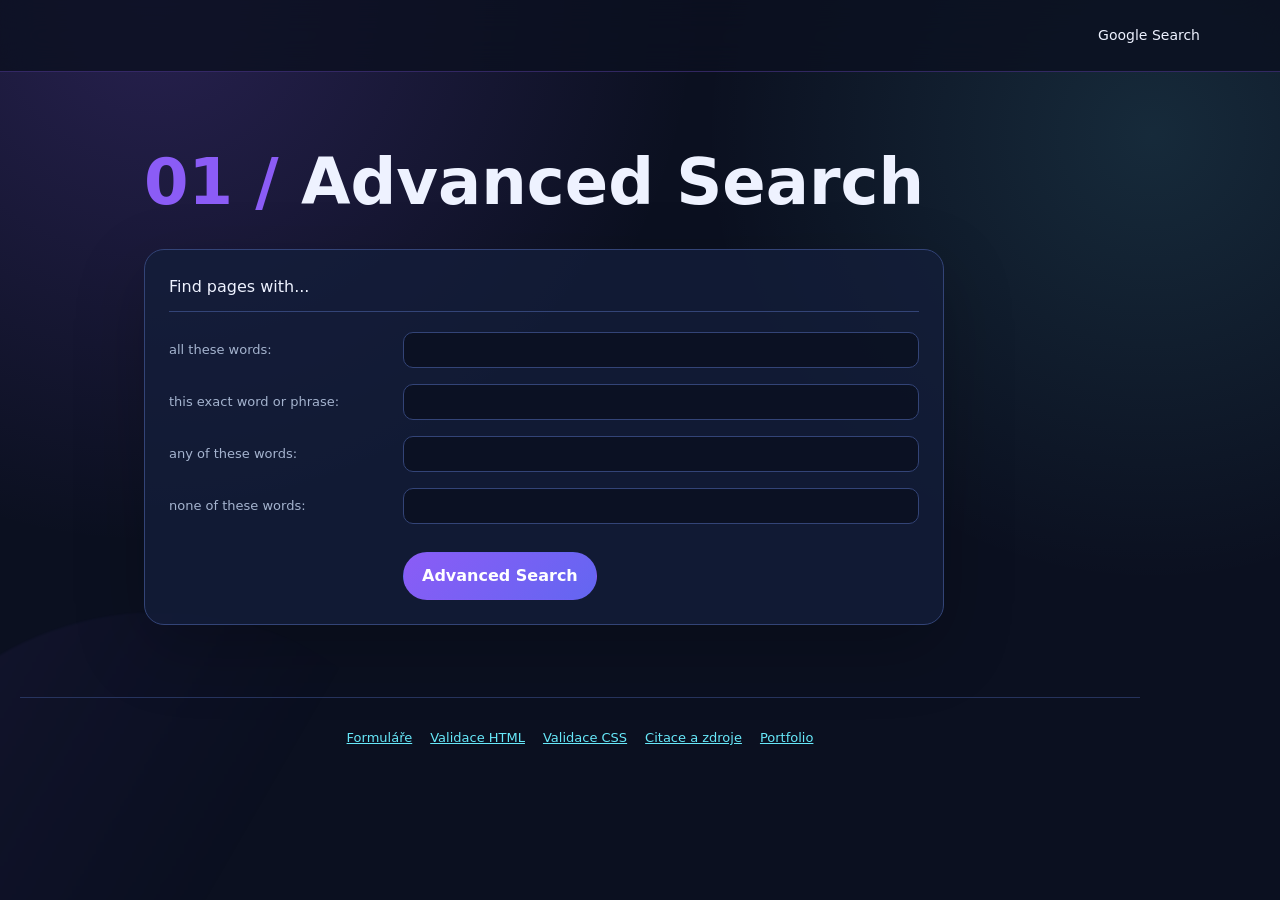
==== advanced.html @ 1a1d1722 "finalni verze" ====
<!DOCTYPE html>
<html lang="en">
    <head>
        <meta charset="UTF-8">
        <meta name="viewport" content="width=device-width, initial-scale=1.0">
        <title>Google Advanced Search</title>
        <link rel="stylesheet" href="styles.css">
    </head>
    <body class="advanced-page">
        <nav class="top-nav" aria-label="Search navigation">
            <a href="index.html">Google Search</a>
        </nav>

        <main class="advanced-content">
            <h1 class="advanced-title">Advanced Search</h1>
            <form class="advanced-form" action="https://www.google.com/search" method="get">
                <h2>Find pages with...</h2>
                <div class="advanced-field">
                    <label for="all-words">all these words:</label>
                    <input id="all-words" type="text" name="as_q">
                </div>
                <div class="advanced-field">
                    <label for="exact-phrase">this exact word or phrase:</label>
                    <input id="exact-phrase" type="text" name="as_epq">
                </div>
                <div class="advanced-field">
                    <label for="any-words">any of these words:</label>
                    <input id="any-words" type="text" name="as_oq">
                </div>
                <div class="advanced-field">
                    <label for="none-words">none of these words:</label>
                    <input id="none-words" type="text" name="as_eq">
                </div>
                <button class="advanced-button" type="submit">Advanced Search</button>
            </form>
        </main>

        <footer class="site-footer">
            <a href="forms.html">Formuláře</a>
            <a href="https://validator.w3.org/nu/?doc=https%3A%2F%2Fjakub-halfar.github.io%2Fgooglesearch%2Fadvanced.html">Validace HTML</a>
            <a href="https://jigsaw.w3.org/css-validator/validator?uri=https%3A%2F%2Fjakub-halfar.github.io%2Fgooglesearch%2Fstyles.css">Validace CSS</a>
            <a href="https://github.com/Jakub-Halfar/googlesearch/blob/main/citace.md">Citace a zdroje</a>
            <a href="https://github.com/Jakub-Halfar">Portfolio</a>
        </footer>
    </body>
</html>
---- styles.css ----
:root {
    --black: #0b1020;
    --blue: #172554;
    --light-blue: #8b5cf6;
    --red: #f472b6;
    --yellow: #67e8f9;
    --text: #eef2ff;
    --muted: #a5b4cf;
    --panel: rgb(20 30 58 / 78%);
    --border: #334477;
}

* {
    box-sizing: border-box;
}

html {
    scroll-behavior: smooth;
}

body {
    margin: 0;
    background:
        radial-gradient(circle at 12% 0%, rgb(139 92 246 / 22%), transparent 34rem),
        radial-gradient(circle at 90% 15%, rgb(103 232 249 / 12%), transparent 28rem),
        var(--black);
    color: var(--text);
    font-family: Inter, ui-sans-serif, system-ui, -apple-system, BlinkMacSystemFont, "Segoe UI", sans-serif;
    line-height: 1.6;
    position: relative;
}

body::after {
    background: linear-gradient(120deg, rgb(139 92 246 / 14%), transparent 55%);
    border-radius: 50%;
    bottom: -22rem;
    content: "";
    height: 40rem;
    left: -10rem;
    overflow: hidden;
    pointer-events: none;
    position: fixed;
    width: 40rem;
    opacity: .55;
    filter: blur(1px);
    z-index: 0;
}

body > * {
    position: relative;
    z-index: 1;
}

a {
    color: var(--yellow);
    transition: color .2s ease;
}

a:hover,
a:focus {
    color: var(--yellow);
}

.visually-hidden {
    clip: rect(0 0 0 0);
    clip-path: inset(50%);
    height: 1px;
    overflow: hidden;
    position: absolute;
    white-space: nowrap;
    width: 1px;
}

.top-nav {
    align-items: center;
    background: rgb(11 16 32 / 82%);
    border-bottom: 1px solid rgb(139 92 246 / 30%);
    display: flex;
    gap: 24px;
    justify-content: flex-end;
    min-height: 72px;
    padding: 14px max(5%, calc((100% - 1120px) / 2));
    backdrop-filter: blur(16px);
}

.top-nav::before {
    content: none;
}

.top-nav a {
    color: var(--text);
    text-decoration: none;
    font-size: 14px;
}

.top-nav a:hover,
.top-nav a:focus {
    color: var(--light-blue);
}

.search-page {
    align-items: center;
    display: flex;
    flex-direction: column;
    min-height: 100vh;
}

.search-page .top-nav {
    align-self: stretch;
}

.google-logo {
    color: var(--text);
    font-size: clamp(4rem, 12vw, 7rem);
    font-weight: 700;
    letter-spacing: -8px;
    line-height: 1;
    margin: 115px 0 32px;
    text-shadow: 0 12px 30px rgb(139 92 246 / 35%);
}

.google-logo span {
    color: inherit !important;
}

.google-logo span:nth-child(1),
.google-logo span:nth-child(4) {
    color: var(--light-blue) !important;
}

.google-logo span:nth-child(2),
.google-logo span:nth-child(6) {
    color: var(--yellow) !important;
}

.google-logo span:nth-child(3) {
    color: var(--red) !important;
}

.search-form {
    align-items: center;
    display: flex;
    flex-direction: column;
    width: min(584px, calc(100% - 40px));
}

.search-input {
    background: rgb(15 23 48 / 90%);
    border: 1px solid var(--border);
    border-radius: 999px;
    color: var(--text);
    font: inherit;
    font-size: 16px;
    height: 54px;
    outline: none;
    padding: 0 24px;
    width: 100%;
}

.search-input:hover,
.search-input:focus {
    border-color: var(--yellow);
    box-shadow: 0 0 0 4px rgb(103 232 249 / 10%);
}

.button-row {
    display: flex;
    flex-wrap: wrap;
    gap: 12px;
    justify-content: center;
    margin-top: 24px;
}

.search-button,
.advanced-button,
.form-actions button,
.form-actions input[type="button"] {
    background: linear-gradient(135deg, var(--light-blue), #6366f1);
    border: 1px solid transparent;
    border-radius: 999px;
    color: white;
    cursor: pointer;
    font: inherit;
    font-weight: bold;
    padding: 10px 18px;
    transition: transform .2s ease, box-shadow .2s ease;
}

.search-button:hover,
.advanced-button:hover,
.form-actions button:hover,
.form-actions input[type="button"]:hover {
    background: linear-gradient(135deg, var(--yellow), #22d3ee);
    border-color: transparent;
    box-shadow: 0 8px 20px rgb(103 232 249 / 20%);
    color: var(--black);
    transform: translateY(-2px);
}

.advanced-page,
.forms-page {
    min-height: 100vh;
}

.advanced-content,
.forms-content {
    margin: 0 auto;
    max-width: 1120px;
    padding: 72px 5%;
}

.advanced-title,
.forms-content h1 {
    color: var(--text);
    font-size: clamp(2.2rem, 6vw, 4rem);
    font-weight: 700;
    line-height: 1.2;
    margin: 0 0 28px;
}

.advanced-title::before,
.forms-content h1::before {
    color: var(--light-blue);
    content: "01 / ";
}

.advanced-form,
.demo-form {
    background: var(--panel);
    border: 1px solid var(--border);
    border-radius: 20px;
    box-shadow: 0 24px 70px rgb(0 0 0 / 22%);
    max-width: 800px;
    padding: 24px;
}

.advanced-form h2 {
    border-bottom: 1px solid var(--border);
    color: var(--text);
    font-size: 16px;
    font-weight: 400;
    margin: 0 0 20px;
    padding-bottom: 12px;
}

.advanced-field {
    align-items: center;
    display: flex;
    gap: 24px;
    margin: 16px 0;
}

.advanced-field label {
    color: var(--muted);
    flex: 0 0 210px;
    font-size: 13px;
}

.advanced-field input,
.demo-form input:not([type="radio"]):not([type="checkbox"]):not([type="color"]):not([type="range"]),
.demo-form select,
.demo-form textarea {
    background: rgb(11 16 32 / 80%);
    border: 1px solid var(--border);
    border-radius: 10px;
    color: var(--text);
    font: inherit;
    max-width: 100%;
    padding: 10px;
    width: 100%;
}

.advanced-field input {
    height: 36px;
}

.advanced-field input:focus,
.demo-form input:focus,
.demo-form select:focus,
.demo-form textarea:focus {
    border-color: var(--yellow);
    box-shadow: 0 0 0 4px rgb(139 92 246 / 12%);
    outline: none;
}

.advanced-button {
    margin: 12px 0 0 234px;
}

.site-footer {
    display: flex;
    flex-wrap: wrap;
    gap: 18px;
    justify-content: center;
    margin: auto 20px 24px;
    padding-top: 30px;
    font-size: 13px;
}

.forms-page {
    background: var(--black);
}

.forms-content h1 {
    margin-bottom: 12px;
}

.disabled-note {
    color: var(--muted);
    font-style: italic;
}

.demo-form {
    max-width: 760px;
}

.demo-form fieldset {
    border: 1px solid var(--border);
    border-radius: 14px;
    margin: 0 0 22px;
    padding: 16px;
}

.demo-form legend {
    color: var(--light-blue);
    font-weight: bold;
    padding: 0 8px;
}

.demo-form label,
.demo-form .form-label {
    display: block;
    font-size: 14px;
    margin: 12px 0 6px;
}

.demo-form input[type="color"],
.demo-form input[type="range"] {
    display: block;
    margin: 8px 0 14px;
}

.demo-form .choice {
    color: var(--muted);
    display: inline-block;
    margin-right: 16px;
}

.form-actions {
    display: flex;
    flex-wrap: wrap;
    gap: 10px;
}

.form-actions button[type="reset"] {
    background: transparent;
    color: var(--light-blue);
}

.site-footer {
    border-top: 1px solid rgb(51 68 119 / 70%);
    max-width: 1120px;
}

@media (max-width: 700px) {
    .top-nav {
        align-items: flex-start;
        flex-direction: column;
        gap: 8px 14px;
    }

    .top-nav::before {
        margin-right: 0;
    }

    .advanced-content,
    .forms-content {
        padding: 50px 5%;
    }

    .advanced-field {
        align-items: flex-start;
        flex-direction: column;
        gap: 8px;
    }

    .advanced-field input {
        width: 100%;
    }

    .advanced-button {
        margin-left: 0;
    }
}

@media (prefers-reduced-motion: reduce) {
    html {
        scroll-behavior: auto;
    }
}
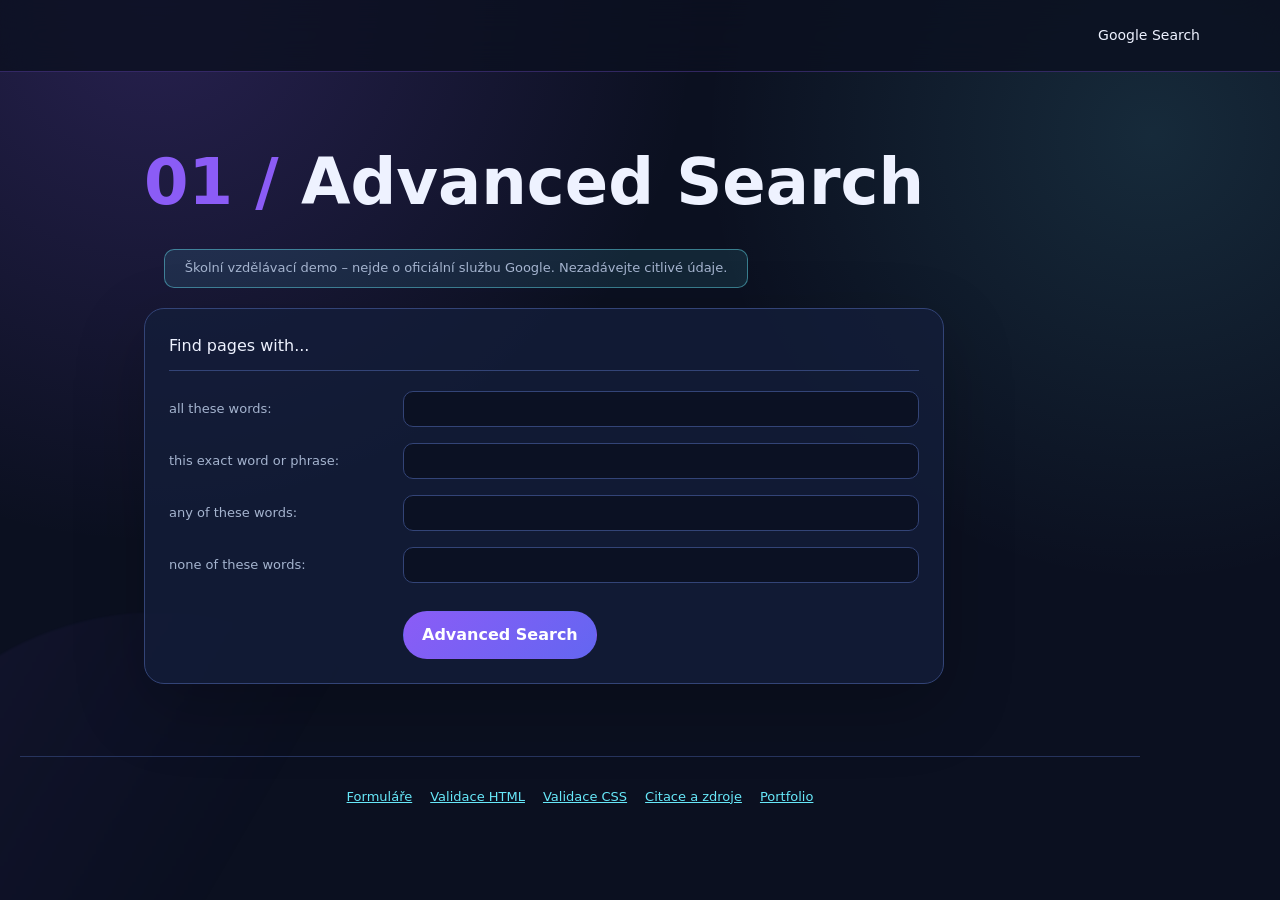
==== commit 518e4a7e: "upravy" ====
--- a/advanced.html
+++ b/advanced.html
@@ -13,6 +13,7 @@
 
         <main class="advanced-content">
             <h1 class="advanced-title">Advanced Search</h1>
+            <p class="demo-notice">Školní vzdělávací demo – nejde o oficiální službu Google. Nezadávejte citlivé údaje.</p>
             <form class="advanced-form" action="https://www.google.com/search" method="get">
                 <h2>Find pages with...</h2>
                 <div class="advanced-field">
@@ -40,7 +41,7 @@
             <a href="https://validator.w3.org/nu/?doc=https%3A%2F%2Fjakub-halfar.github.io%2Fgooglesearch%2Fadvanced.html">Validace HTML</a>
             <a href="https://jigsaw.w3.org/css-validator/validator?uri=https%3A%2F%2Fjakub-halfar.github.io%2Fgooglesearch%2Fstyles.css">Validace CSS</a>
             <a href="https://github.com/Jakub-Halfar/googlesearch/blob/main/citace.md">Citace a zdroje</a>
-            <a href="https://github.com/Jakub-Halfar">Portfolio</a>
+            <a href="https://jakub-halfar.github.io">Portfolio</a>
         </footer>
     </body>
 </html>
--- a/styles.css
+++ b/styles.css
@@ -144,6 +144,18 @@
     width: min(584px, calc(100% - 40px));
 }
 
+.demo-notice {
+    background: rgb(103 232 249 / 10%);
+    border: 1px solid rgb(103 232 249 / 45%);
+    border-radius: 10px;
+    color: var(--muted);
+    font-size: 13px;
+    margin: 0 20px 20px;
+    max-width: 584px;
+    padding: 8px 12px;
+    text-align: center;
+}
+
 .search-input {
     background: rgb(15 23 48 / 90%);
     border: 1px solid var(--border);
